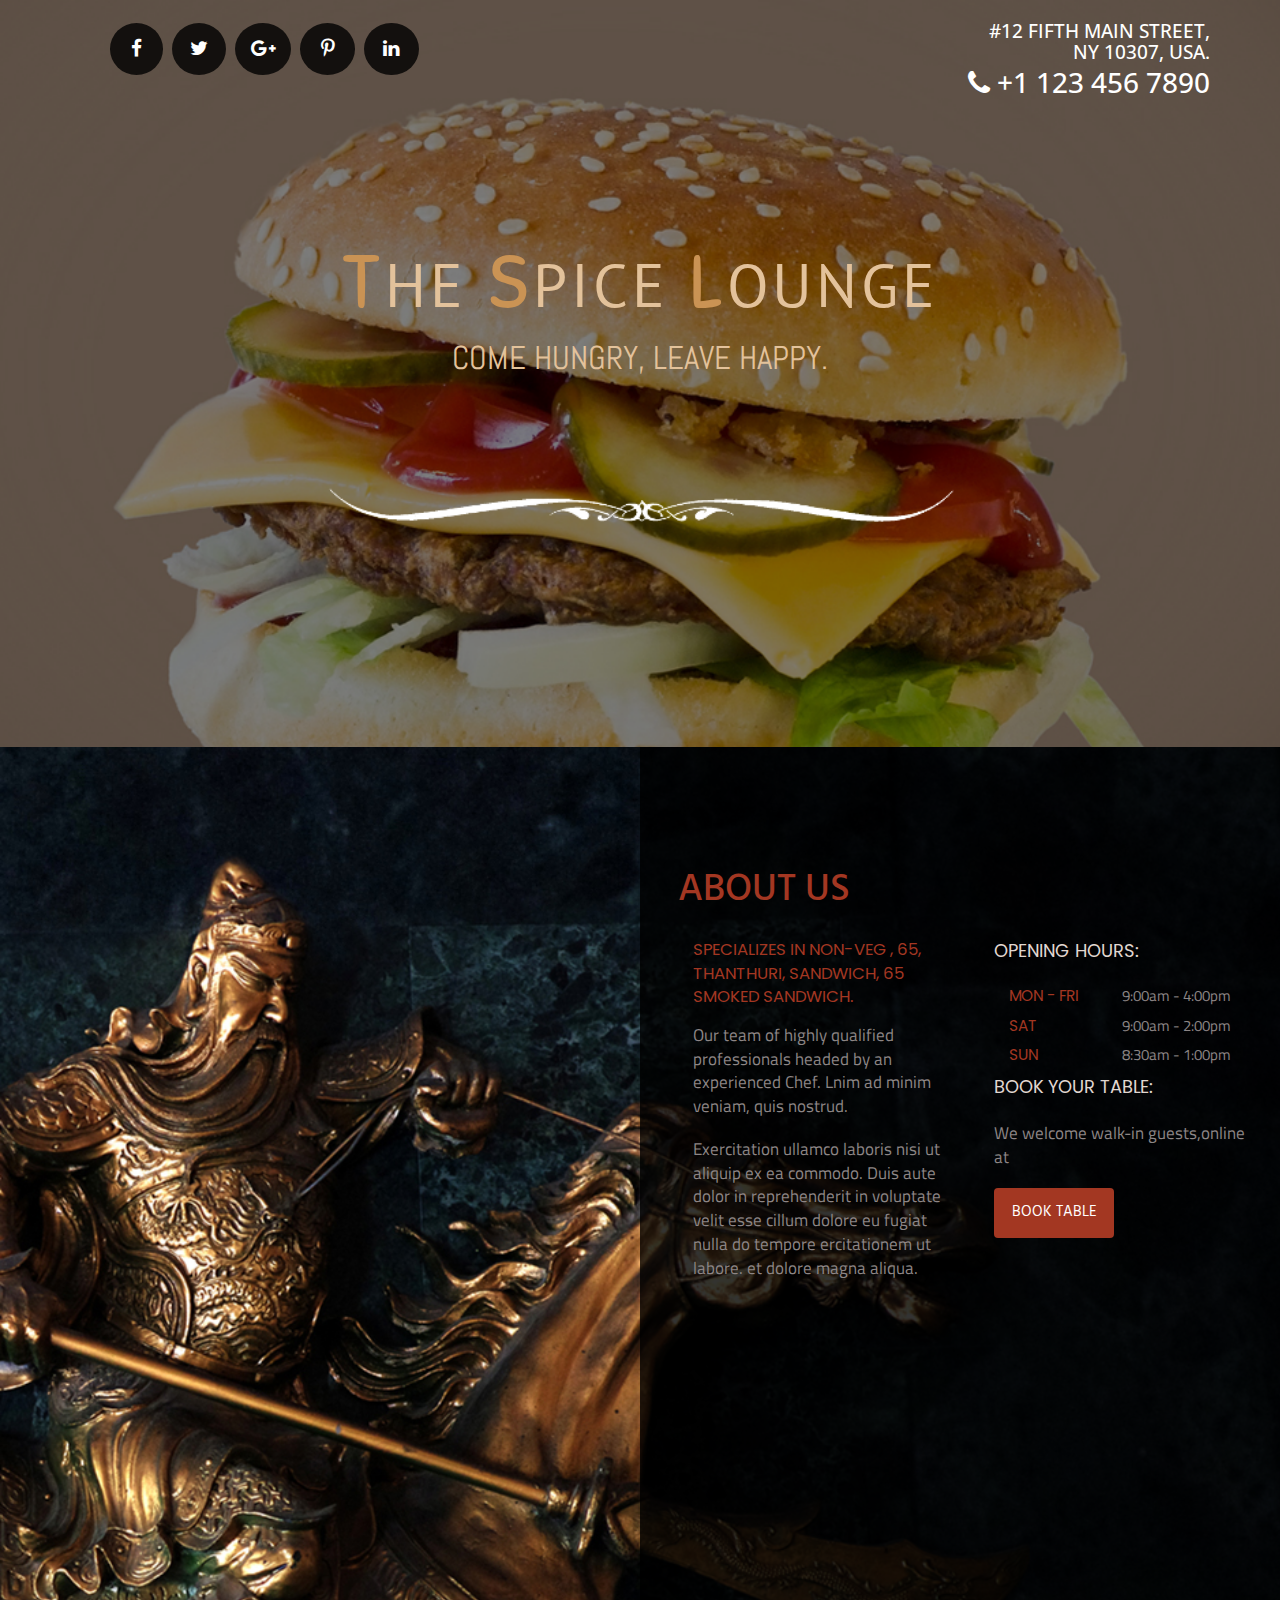
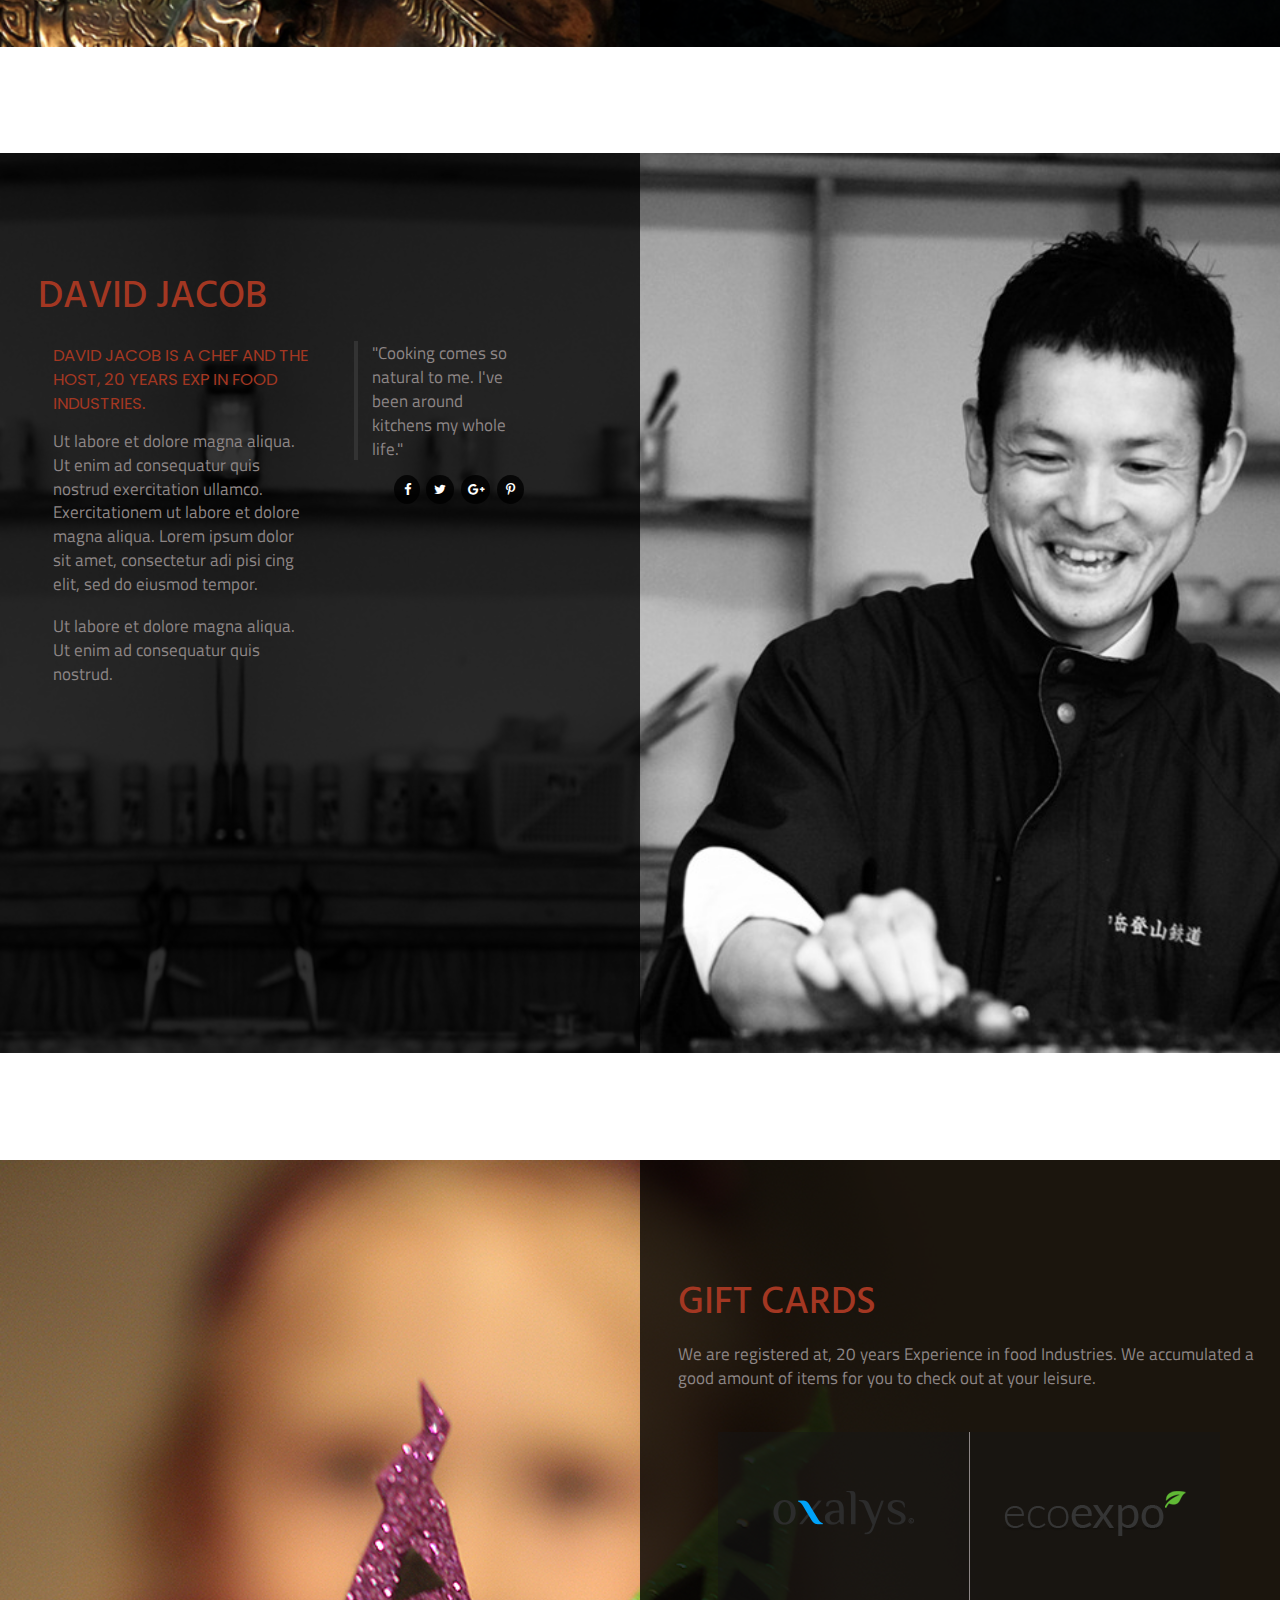
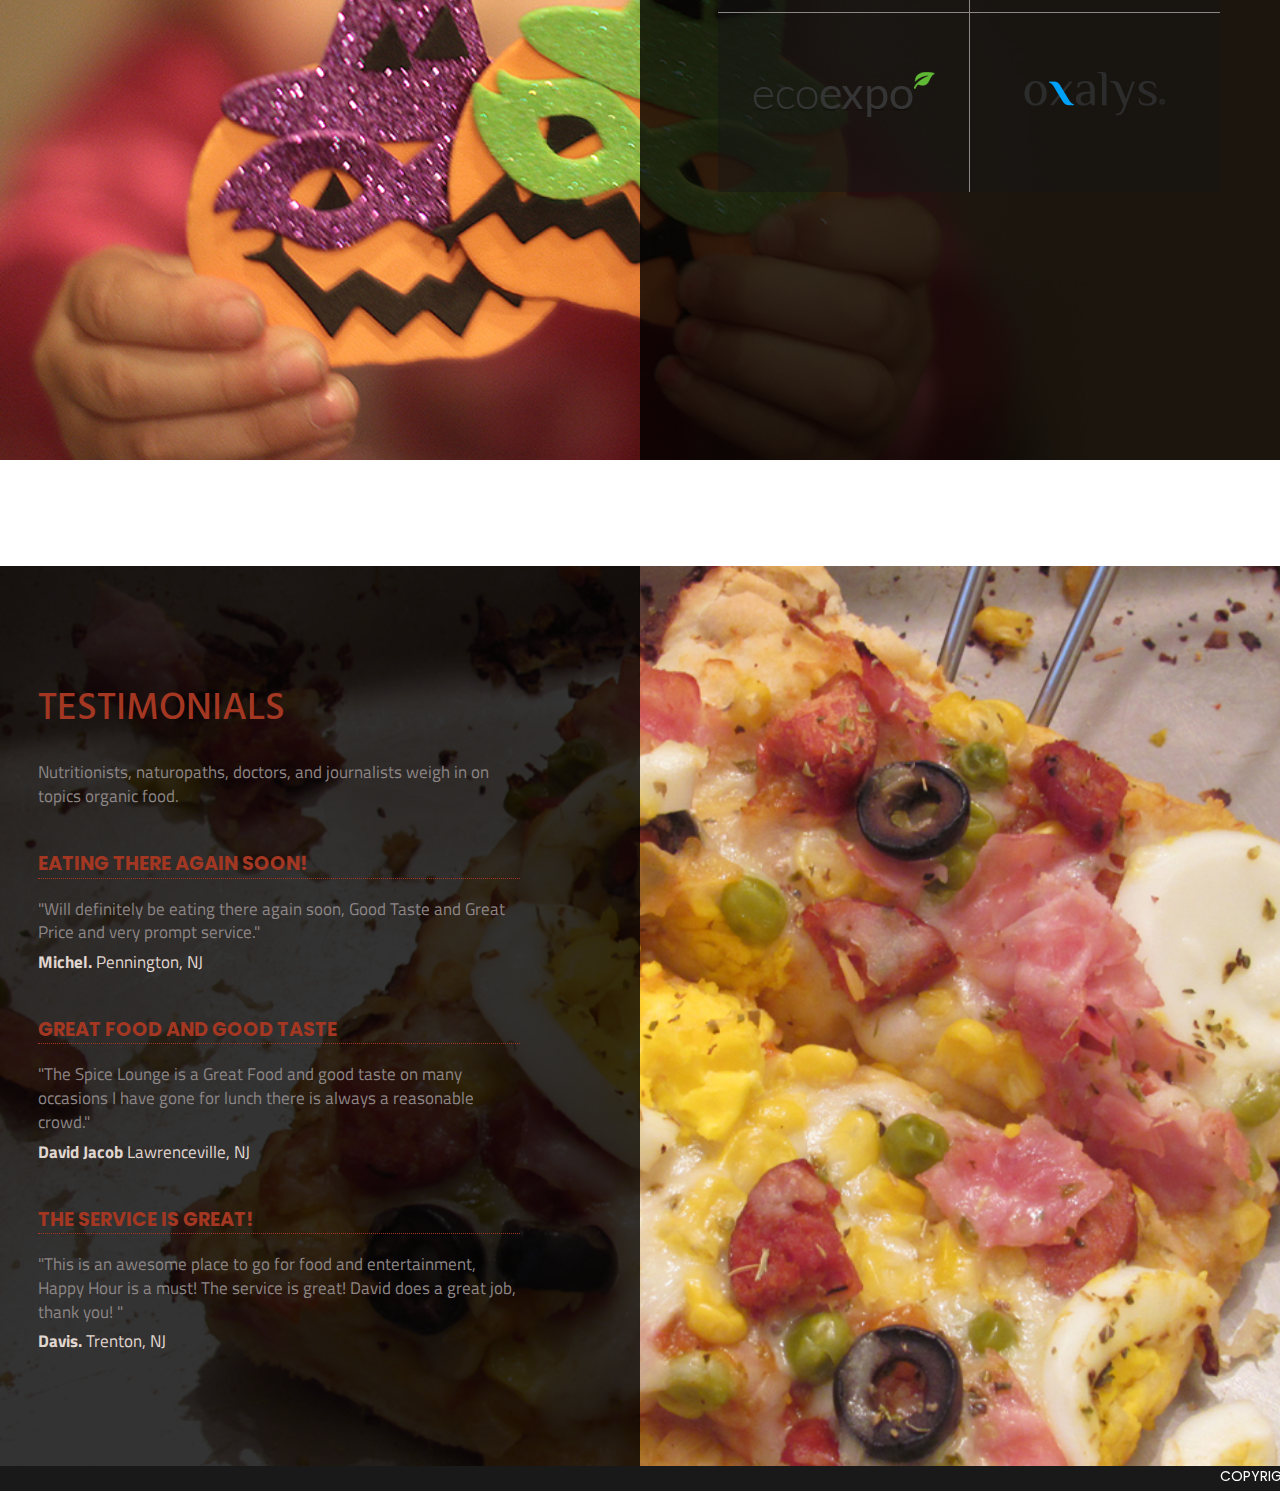
==== exhtml/tabout.html @ 043e0455 "Initial commit" ====
<!DOCTYPE html>
<html lang="en">
  <head>
    <meta charset="utf-8" />
    <meta http-equiv="X-UA-Compatible" content="IE=edge" />
    <meta name="viewport" content="width=device-width, initial-scale=1" />
    <!-- The above 3 meta tags *must* come first in the head; any other head content must come *after* these tags -->
    <title>About - The Spice Lounge</title>
    <link rel="icon" href="../img/chili.png" />

    <!-- Bootstrap -->
    <link href="../css/bootstrap.min.css" rel="stylesheet" />

    <link rel="stylesheet" href="../css/animate.css" />

    <link
      rel="stylesheet"
      type="text/css"
      href="https://stackpath.bootstrapcdn.com/font-awesome/4.7.0/css/font-awesome.min.css"
    />

    <link rel="stylesheet" type="text/css" href="../css/tstyle.css" />

    <!-- HTML5 shim and Respond.js for IE8 support of HTML5 elements and media queries -->
    <!-- WARNING: Respond.js doesn't work if you view the page via file:// -->
    <!--[if lt IE 9]>
      <script src="https://oss.maxcdn.com/html5shiv/3.7.3/html5shiv.min.js"></script>
      <script src="https://oss.maxcdn.com/respond/1.4.2/respond.min.js"></script>
    <![endif]-->
  </head>
  <body>
    <div id="overlay">
      <div class="spinner"></div>
    </div>

    <section id="home">
      <div class="container">
        <div class="row">
          <div class="col-md-6 sl">
            <ul
              class="wow flipInY"
              data-wow-duration="2s"
              data-wow-delay="0.1s"
            >
              <li>
                <a href="" class="f"
                  ><i class="fa fa-facebook" aria-hidden="true"></i
                ></a>
              </li>
              <li>
                <a href="" class="f"
                  ><i class="fa fa-twitter" aria-hidden="true"></i
                ></a>
              </li>
              <li>
                <a href="" class="f"
                  ><i class="fa fa-google-plus" aria-hidden="true"></i
                ></a>
              </li>
              <li>
                <a href="" class="f"
                  ><i class="fa fa-pinterest-p" aria-hidden="true"></i
                ></a>
              </li>
              <li>
                <a href="" class="f"
                  ><i class="fa fa-linkedin" aria-hidden="true"></i
                ></a>
              </li>
            </ul>
          </div>
          <div
            class="col-md-6 text-right sr wow swing"
            data-wow-duration="2s"
            data-wow-delay="0s"
          >
            <h2>
              #12 FIFTH MAIN STREET,<br />
              NY 10307, USA.
            </h2>
            <h1>
              <i class="fa fa-phone" aria-hidden="true"></i>&nbsp;+1 123 456
              7890
            </h1>
          </div>
        </div>
        <div class="tit text-center">
          <h1
            class="wow pulse"
            data-wow-duration="3s"
            data-wow-delay="1s"
            data-wow-iteration="infinite"
          >
            <span>T</span>HE <span>S</span>PICE <span>L</span>OUNGE
          </h1>
          <h3
            class="wow slideInLeft"
            data-wow-duration="2s"
            data-wow-delay="0s"
          >
            COME HUNGRY, LEAVE HAPPY.
          </h3>
        </div>
      </div>

      <div class="nav1">
        <nav class="navbar navbar-default hidden-xs">
          <div class="container">
            <!-- Brand and toggle get grouped for better mobile display -->
            <div class="navbar-header">
              <button
                type="button"
                class="navbar-toggle collapsed"
                data-toggle="collapse"
                data-target="#bs-example-navbar-collapse-1"
                aria-expanded="false"
              >
                <span class="sr-only">Toggle navigation</span>
                <span class="icon-bar"></span>
                <span class="icon-bar"></span>
                <span class="icon-bar"></span>
              </button>
              <a class="navbar-brand" href="../test.html"
                >THE <span>SPICE</span> LOUNGE</a
              >
            </div>

            <!-- Collect the nav links, forms, and other content for toggling -->
            <div
              class="collapse navbar-collapse"
              id="bs-example-navbar-collapse-1"
            >
              <ul class="nav navbar-nav navbar-right">
                <li>
                  <a href="../test.html"
                    ><i class="fa fa-arrow-left" aria-hidden="true"></i> Back to
                    Home</a
                  >
                </li>
                <li><a href="#about">About</a></li>
                <li><a href="#chef">Chef-Bio</a></li>
                <li><a href="#gift">Gift Cards</a></li>
                <li><a href="#foot">Testimonials</a></li>
              </ul>
            </div>
            <!-- /.navbar-collapse -->
          </div>
          <!-- /.container-fluid -->
        </nav>
      </div>

      <div class="nav2">
        <nav class="navbar navbar-default hidden-md hidden-lg">
          <div class="container">
            <!-- Brand and toggle get grouped for better mobile display -->
            <div class="navbar-header">
              <a class="navbar-brand" href="#">THE <span>SPICE</span> LOUNGE</a>
            </div>

            <!-- Collect the nav links, forms, and other content for toggling -->
          </div>
          <!-- /.container-fluid -->
        </nav>
      </div>
    </section>

    <div id="pb1">
      <img class="img-responsive" src="../img/pagebreak.png" />
    </div>

    <section id="about" class="hidden-xs">
      <div class="lrt wow fadeIn" data-wow-duration="2s" data-wow-delay="0s">
        <div class="lrt_cont">
          <h1
            class="wow fadeInLeft"
            data-wow-duration="2s"
            data-wow-delay="0.5s"
          >
            ABOUT US
          </h1>
          <div class="col-md-6">
            <div
              class="title1 wow bounceIn"
              data-wow-duration="1.5s"
              data-wow-delay="1s"
            >
              SPECIALIZES IN NON-VEG , 65, THANTHURI, SANDWICH, 65 SMOKED
              SANDWICH.
            </div>
            <p
              class="wow bounceIn"
              data-wow-duration="1.5s"
              data-wow-delay="1.5s"
            >
              Our team of highly qualified professionals headed by an
              experienced Chef. Lnim ad minim veniam, quis nostrud.
            </p>
            <p
              class="wow bounceIn"
              data-wow-duration="1.5s"
              data-wow-delay="2s"
            >
              Exercitation ullamco laboris nisi ut aliquip ex ea commodo. Duis
              aute dolor in reprehenderit in voluptate velit esse cillum dolore
              eu fugiat nulla do tempore ercitationem ut labore. et dolore magna
              aliqua.
            </p>
          </div>
          <div
            class="col-md-6 wow slideInRight"
            data-wow-duration="1.5s"
            data-wow-delay="2.5s"
          >
            <div class="title">OPENING HOURS:</div>
            <div class="col-md-5"><div class="title2">MON - FRI</div></div>
            <div class="col-md-7">
              <div class="title3">9:00am - 4:00pm</div>
            </div>
            <div class="col-md-5"><div class="title2">SAT</div></div>
            <div class="col-md-7">
              <div class="title3">9:00am - 2:00pm</div>
            </div>
            <div class="col-md-5"><div class="title2">SUN</div></div>
            <div class="col-md-7">
              <div class="title3">8:30am - 1:00pm</div>
            </div>
            <div class="title">BOOK YOUR TABLE:</div>
            <p>We welcome walk-in guests,online at</p>
            <button class="btn">BOOK TABLE</button>
          </div>
        </div>
      </div>
    </section>

    <section id="about1" class="hidden-md hidden-lg">
      <div class="lrt wow fadeIn" data-wow-duration="2s" data-wow-delay="0s">
        <div class="lrt_cont">
          <h1
            class="wow fadeInLeft"
            data-wow-duration="2s"
            data-wow-delay="0.5s"
          >
            ABOUT US
          </h1>
          <div class="col-md-6">
            <div
              class="title1 wow bounceIn"
              data-wow-duration="1.5s"
              data-wow-delay="1s"
            >
              SPECIALIZES IN NON-VEG , 65, THANTHURI, SANDWICH, 65 SMOKED
              SANDWICH.
            </div>
            <p
              class="wow bounceIn"
              data-wow-duration="1.5s"
              data-wow-delay="1.5s"
            >
              Our team of highly qualified professionals headed by an
              experienced Chef. Lnim ad minim veniam, quis nostrud.
            </p>
            <p
              class="wow bounceIn"
              data-wow-duration="1.5s"
              data-wow-delay="2s"
            >
              Exercitation ullamco laboris nisi ut aliquip ex ea commodo. Duis
              aute dolor in reprehenderit in voluptate velit esse cillum dolore
              eu fugiat nulla do tempore ercitationem ut labore. et dolore magna
              aliqua.
            </p>
          </div>
          <div
            class="col-md-6 wow slideInRight"
            data-wow-duration="1.5s"
            data-wow-delay="2.5s"
          >
            <div class="title">OPENING HOURS:</div>
            <div class="col-md-5"><div class="title2">MON - FRI</div></div>
            <div class="col-md-7">
              <div class="title3">9:00am - 4:00pm</div>
            </div>
            <div class="col-md-5"><div class="title2">SAT</div></div>
            <div class="col-md-7">
              <div class="title3">9:00am - 2:00pm</div>
            </div>
            <div class="col-md-5"><div class="title2">SUN</div></div>
            <div class="col-md-7">
              <div class="title3">8:30am - 1:00pm</div>
            </div>
            <div class="title">BOOK YOUR TABLE:</div>
            <p>We welcome walk-in guests,online at</p>
            <button class="btn">BOOK TABLE</button>
          </div>
        </div>
      </div>
    </section>

    <div id="pb1">
      <img class="img-responsive" src="../img/pagebreak.png" />
    </div>

    <section id="chef" class="hidden-xs">
      <div class="lrt wow fadeIn" data-wow-duration="2s" data-wow-delay="0s">
        <div class="lrt_cont">
          <h1
            class="wow fadeInLeft"
            data-wow-duration="2s"
            data-wow-delay="0.5s"
          >
            DAVID JACOB
          </h1>
          <div class="col-md-6">
            <div
              class="title1 wow bounceIn"
              data-wow-duration="1.5s"
              data-wow-delay="1s"
            >
              DAVID JACOB IS A CHEF AND THE HOST, 20 YEARS EXP IN FOOD
              INDUSTRIES.
            </div>
            <p
              class="wow bounceIn"
              data-wow-duration="1.5s"
              data-wow-delay="1.5s"
            >
              Ut labore et dolore magna aliqua. Ut enim ad consequatur quis
              nostrud exercitation ullamco. Exercitationem ut labore et dolore
              magna aliqua. Lorem ipsum dolor sit amet, consectetur adi pisi
              cing elit, sed do eiusmod tempor.
            </p>
            <p
              class="wow bounceIn"
              data-wow-duration="1.5s"
              data-wow-delay="2s"
            >
              Ut labore et dolore magna aliqua. Ut enim ad consequatur quis
              nostrud.
            </p>
          </div>
          <div class="col-md-6">
            <div
              class="pfb wow fadeInLeft"
              data-wow-duration="1.5s"
              data-wow-delay="2.5s"
            >
              "Cooking comes so natural to me. I've been around kitchens my
              whole life."
            </div>
            <ul class="wow flipInY" data-wow-duration="2s" data-wow-delay="3s">
              <li>
                <a href="" class="f"
                  ><i class="fa fa-facebook" aria-hidden="true"></i
                ></a>
              </li>
              <li>
                <a href="" class="f"
                  ><i class="fa fa-twitter" aria-hidden="true"></i
                ></a>
              </li>
              <li>
                <a href="" class="f"
                  ><i class="fa fa-google-plus" aria-hidden="true"></i
                ></a>
              </li>
              <li>
                <a href="" class="f"
                  ><i class="fa fa-pinterest-p" aria-hidden="true"></i
                ></a>
              </li>
            </ul>
          </div>
        </div>
      </div>
    </section>

    <section id="chef1" class="hidden-md hidden-lg">
      <div class="lrt wow fadeIn" data-wow-duration="2s" data-wow-delay="0s">
        <div class="lrt_cont">
          <h1
            class="wow fadeInLeft"
            data-wow-duration="2s"
            data-wow-delay="0.5s"
          >
            DAVID JACOB
          </h1>
          <div class="col-md-6">
            <div
              class="title1 wow bounceIn"
              data-wow-duration="1.5s"
              data-wow-delay="1s"
            >
              DAVID JACOB IS A CHEF AND THE HOST, 20 YEARS EXP IN FOOD
              INDUSTRIES.
            </div>
            <p
              class="wow bounceIn"
              data-wow-duration="1.5s"
              data-wow-delay="1.5s"
            >
              Ut labore et dolore magna aliqua. Ut enim ad consequatur quis
              nostrud exercitation ullamco. Exercitationem ut labore et dolore
              magna aliqua. Lorem ipsum dolor sit amet, consectetur adi pisi
              cing elit, sed do eiusmod tempor.
            </p>
            <p
              class="wow bounceIn"
              data-wow-duration="1.5s"
              data-wow-delay="2s"
            >
              Ut labore et dolore magna aliqua. Ut enim ad consequatur quis
              nostrud.
            </p>
          </div>
          <div class="col-md-6">
            <div
              class="pfb wow fadeInLeft"
              data-wow-duration="1.5s"
              data-wow-delay="2.5s"
            >
              "Cooking comes so natural to me. I've been around kitchens my
              whole life."
            </div>
            <ul class="wow flipInY" data-wow-duration="2s" data-wow-delay="3s">
              <li>
                <a href="" class="f"
                  ><i class="fa fa-facebook" aria-hidden="true"></i
                ></a>
              </li>
              <li>
                <a href="" class="f"
                  ><i class="fa fa-twitter" aria-hidden="true"></i
                ></a>
              </li>
              <li>
                <a href="" class="f"
                  ><i class="fa fa-google-plus" aria-hidden="true"></i
                ></a>
              </li>
              <li>
                <a href="" class="f"
                  ><i class="fa fa-pinterest-p" aria-hidden="true"></i
                ></a>
              </li>
            </ul>
          </div>
        </div>
      </div>
    </section>

    <div id="pb1">
      <img class="img-responsive" src="../img/pagebreak.png" />
    </div>

    <section id="gift" class="hidden-xs">
      <div class="lrt wow fadeIn" data-wow-duration="2s" data-wow-delay="0s">
        <div class="lrt_cont">
          <h1
            class="wow fadeInLeft"
            data-wow-duration="2s"
            data-wow-delay="0.5s"
          >
            GIFT CARDS
          </h1>
          <p class="wow bounceIn" data-wow-duration="1.5s" data-wow-delay="1s">
            We are registered at, 20 years Experience in food Industries. We
            accumulated a good amount of items for you to check out at your
            leisure.
          </p>
          <ul class="cbp-ig-grid">
            <li
              class="wow bounceIn"
              data-wow-duration="1.5s"
              data-wow-delay="1.5s"
            >
              <a href=""><img src="../img/img1.png" /></a>
            </li>
            <li class="wow bounceIn" data-wow-duration="2s" data-wow-delay="2s">
              <a href=""><img src="../img/img2.png" /></a>
            </li>
            <li
              class="wow bounceIn"
              data-wow-duration="1.5s"
              data-wow-delay="2.5s"
            >
              <a href=""><img src="../img/img2.png" /></a>
            </li>
            <li
              class="wow bounceIn"
              data-wow-duration="1.5s"
              data-wow-delay="3s"
            >
              <a href=""><img src="../img/img1.png" /></a>
            </li>
          </ul>
        </div>
      </div>
    </section>

    <section id="gift1" class="hidden-md hidden-lg">
      <div class="lrt wow fadeIn" data-wow-duration="2s" data-wow-delay="0s">
        <div class="lrt_cont">
          <h1
            class="wow fadeInLeft"
            data-wow-duration="2s"
            data-wow-delay="0.5s"
          >
            GIFT CARDS
          </h1>
          <p class="wow bounceIn" data-wow-duration="1.5s" data-wow-delay="1s">
            We are registered at, 20 years Experience in food Industries. We
            accumulated a good amount of items for you to check out at your
            leisure.
          </p>
          <ul class="cbp-ig-grid">
            <li
              class="wow bounceIn"
              data-wow-duration="1.5s"
              data-wow-delay="1.5s"
            >
              <a href=""><img src="../img/img1.png" /></a>
            </li>
            <li class="wow bounceIn" data-wow-duration="2s" data-wow-delay="2s">
              <a href=""><img src="../img/img2.png" /></a>
            </li>
            <li
              class="wow bounceIn"
              data-wow-duration="1.5s"
              data-wow-delay="2.5s"
            >
              <a href=""><img src="../img/img2.png" /></a>
            </li>
            <li
              class="wow bounceIn"
              data-wow-duration="1.5s"
              data-wow-delay="3s"
            >
              <a href=""><img src="../img/img1.png" /></a>
            </li>
          </ul>
        </div>
      </div>
    </section>

    <div id="pb1">
      <img class="img-responsive" src="../img/pagebreak.png" />
    </div>

    <section id="testi" class="hidden-xs">
      <div class="lrt wow fadeIn" data-wow-duration="2s" data-wow-delay="0s">
        <div class="lrt_cont">
          <h1
            class="wow fadeInLeft"
            data-wow-duration="2s"
            data-wow-delay="0.5s"
          >
            TESTIMONIALS
          </h1>
          <p class="wow bounceIn" data-wow-duration="2s" data-wow-delay="1s">
            Nutritionists, naturopaths, doctors, and journalists weigh in on
            topics organic food.
          </p>
          <div
            class="title1 wow fadeInLeft"
            data-wow-duration="2s"
            data-wow-delay="1.5s"
          >
            EATING THERE AGAIN SOON!
          </div>
          <div
            class="title2 wow fadeInRight"
            data-wow-duration="2s"
            data-wow-delay="2s"
          >
            "Will definitely be eating there again soon, Good Taste and Great
            Price and very prompt service."
          </div>
          <div
            class="title3 wow flipInX"
            data-wow-duration="2s"
            data-wow-delay="2.5s"
          >
            <span>Michel. </span>Pennington, NJ
          </div>
          <div
            class="title1 wow fadeInLeft"
            data-wow-duration="2s"
            data-wow-delay="3s"
          >
            GREAT FOOD AND GOOD TASTE
          </div>
          <div
            class="title2 wow fadeInRight"
            data-wow-duration="2s"
            data-wow-delay="3.5s"
          >
            "The Spice Lounge is a Great Food and good taste on many occasions I
            have gone for lunch there is always a reasonable crowd."
          </div>
          <div
            class="title3 wow flipInX"
            data-wow-duration="2s"
            data-wow-delay="4s"
          >
            <span>David Jacob </span>Lawrenceville, NJ
          </div>
          <div
            class="title1 wow fadeInLeft"
            data-wow-duration="2s"
            data-wow-delay="4.5s"
          >
            THE SERVICE IS GREAT!
          </div>
          <div class="title2">
            "This is an awesome place to go for food and entertainment, Happy
            Hour is a must! The service is great! David does a great job, thank
            you! "
          </div>
          <div class="title3"><span>Davis. </span>Trenton, NJ</div>
          <div class="title1">STAFF FRIENDLY GOOD ATMOSPHERE.</div>
          <div class="title2">
            "Thank you for a wonderful evening. My Family had a memorable
            evening, Food is always great. Staff friendly good atmosphere,
            professional as ever and the food was fantastic. "
          </div>
          <div class="title3"><span>Steve Jones. </span>Princeton, NJ</div>
        </div>
      </div>
    </section>

    <section id="testi1" class="hidden-md hidden-lg">
      <div class="lrt wow fadeIn" data-wow-duration="2s" data-wow-delay="0s">
        <div class="lrt_cont">
          <h1
            class="wow fadeInLeft"
            data-wow-duration="2s"
            data-wow-delay="0.5s"
          >
            TESTIMONIALS
          </h1>
          <p class="wow bounceIn" data-wow-duration="2s" data-wow-delay="1s">
            Nutritionists, naturopaths, doctors, and journalists weigh in on
            topics organic food.
          </p>
          <div
            class="title1 wow fadeInLeft"
            data-wow-duration="2s"
            data-wow-delay="1.5s"
          >
            EATING THERE AGAIN SOON!
          </div>
          <div
            class="title2 wow fadeInRight"
            data-wow-duration="2s"
            data-wow-delay="2s"
          >
            "Will definitely be eating there again soon, Good Taste and Great
            Price and very prompt service."
          </div>
          <div
            class="title3 wow flipInX"
            data-wow-duration="2s"
            data-wow-delay="2.5s"
          >
            <span>Michel. </span>Pennington, NJ
          </div>
          <div
            class="title1 wow fadeInLeft"
            data-wow-duration="2s"
            data-wow-delay="3s"
          >
            GREAT FOOD AND GOOD TASTE
          </div>
          <div
            class="title2 wow fadeInRight"
            data-wow-duration="2s"
            data-wow-delay="3.5s"
          >
            "The Spice Lounge is a Great Food and good taste on many occasions I
            have gone for lunch there is always a reasonable crowd."
          </div>
          <div
            class="title3 wow flipInX"
            data-wow-duration="2s"
            data-wow-delay="4s"
          >
            <span>David Jacob </span>Lawrenceville, NJ
          </div>
          <div
            class="title1 wow fadeInLeft"
            data-wow-duration="2s"
            data-wow-delay="4.5s"
          >
            THE SERVICE IS GREAT!
          </div>
          <div class="title2">
            "This is an awesome place to go for food and entertainment, Happy
            Hour is a must! The service is great! David does a great job, thank
            you! "
          </div>
          <div class="title3"><span>Davis. </span>Trenton, NJ</div>
          <div class="title1">STAFF FRIENDLY GOOD ATMOSPHERE.</div>
          <div class="title2">
            "Thank you for a wonderful evening. My Family had a memorable
            evening, Food is always great. Staff friendly good atmosphere,
            professional as ever and the food was fantastic. "
          </div>
          <div class="title3"><span>Steve Jones. </span>Princeton, NJ</div>
        </div>
      </div>
    </section>

    <footer id="foot">
      <marquee>COPYRIGHTS © THE SPICE LOUNGE 2019.</marquee>
    </footer>

    <!-- jQuery (necessary for Bootstrap's JavaScript plugins) -->
    <script src="https://ajax.googleapis.com/ajax/libs/jquery/1.12.4/jquery.min.js"></script>
    <!-- Include all compiled plugins (below), or include individual files as needed -->
    <script src="js/bootstrap.min.js"></script>
    <script type="text/javascript">
      var j11 = $.noConflict(true);
    </script>
    <script type="text/javascript">
      j11(document).ready(function () {
        if (!$.browser.webkit) {
          j11(".wrapper").html("<p>Sorry! Non webkit users. :(</p>");
        }
      });
    </script>

    <script src="https://ajax.googleapis.com/ajax/libs/jquery/3.4.1/jquery.min.js"></script>
    <script type="text/javascript">
      var j34 = $.noConflict(true);
    </script>
    <script type="text/javascript">
      j34(window).on("scroll", function () {
        if (j34(window).scrollTop() > 400) {
          j34(".navbar-default").show(700);
          j34(".navbar-default").addClass("stick");
        } else {
          j34(".navbar-default").hide(700);
          j34(".navbar-default").removeClass("stick");
        }
      });
      j34(document).ready(function () {
        j34(".navbar-default").hide();
      });
    </script>
    <script src="js/wow.min.js"></script>
    <script>
      new WOW().init();
    </script>
    <script type="text/javascript">
      var overlay = document.getElementById("overlay");

      window.addEventListener("load", function () {
        overlay.style.display = "none";
      });
    </script>
  </body>
</html>
---- css/tstyle.css ----
@import url("https://fonts.googleapis.com/css?family=Arvo|Titillium+Web|Josefin+Sans|Source+Sans+Pro|Abel|Hind|Open+Sans|PT+Sans|Quicksand|Poppins|Sniglet|Abel&display=swap");
/* Transition */
/* Colors */
/*black*/
/*white*/
/*red*/
/*blackish*/
/*head*/
/*black transparent*/
/*white tranparent*/
/*button hover*/
/*fonts*/
/* border */
html {
  scroll-behavior: smooth; }

body {
  background: url(../img/burger.png);
  background-size: cover;
  background-repeat: no-repeat;
  background-attachment: fixed;
  background-position: center center; }

.spinner {
  width: 100px;
  height: 100px;
  border: 2px solid #f3f3f3;
  border-top: 4px solid #f25a41;
  border-radius: 100%;
  position: absolute;
  top: 0;
  bottom: 0;
  left: 0;
  right: 0;
  margin: auto;
  animation: spin 1s infinite linear; }

@keyframes spin {
  from {
    transform: rotate(0deg); }
  to {
    transform: rotate(360deg); } }
#overlay {
  height: 100%;
  width: 100%;
  background: rgba(0, 0, 0, 0.9);
  position: fixed;
  left: 0;
  top: 0;
  z-index: 123; }

#home .sl {
  padding-top: 3%; }
  #home .sl ul {
    list-style: none; }
    #home .sl ul li {
      display: inline; }
      #home .sl ul li a {
        background-color: rgba(0, 0, 0, 0.8);
        color: #fff;
        font-size: 1.5vw;
        border-radius: 50%;
        transition: 0.2s;
        margin-right: 1%; }
    #home .sl ul li:first-child a {
      padding: 3% 4.1%; }
    #home .sl ul li:first-child a:hover {
      background-color: #3b5998; }
    #home .sl ul li:nth-child(2) a {
      padding: 3% 3.5%; }
    #home .sl ul li:nth-child(2) a:hover {
      background-color: #00acee; }
    #home .sl ul li:nth-child(3) a {
      padding: 3% 3%; }
    #home .sl ul li:nth-child(3) a:hover {
      background-color: #CC3333; }
    #home .sl ul li:nth-child(4) a {
      padding: 3% 4%; }
    #home .sl ul li:nth-child(4) a:hover {
      background-color: #c8232c; }
    #home .sl ul li:last-child a {
      padding: 3% 3.7%; }
    #home .sl ul li:last-child a:hover {
      background-color: #0077B5; }
#home .sr {
  font-family: 'Open Sans', sans-serif;
  color: #fff; }
  #home .sr h2 {
    font-size: 1.5vw; }
  #home .sr h1 {
    font-size: 2.2vw;
    margin-top: -1%; }
#home .tit {
  padding-top: 10%;
  color: #E3C29B; }
  #home .tit h1 {
    font-family: 'PT Sans', sans-serif;
    letter-spacing: 0.3vw;
    font-size: 4.8vw; }
    #home .tit h1 span {
      color: #CA9354;
      font-size: 5.8vw;
      font-family: 'Sniglet', cursive; }
  #home .tit h3 {
    font-family: "Abel", sans-serif;
    font-size: 2.6vw;
    margin: 1.5% 0% 6.3% 0%; }
#home .nav1 .navbar-default {
  background-color: rgba(0, 0, 0, 0.9);
  border: 0px;
  margin-bottom: 2%;
  padding: 1.5% 0%; }
  #home .nav1 .navbar-default .navbar-brand {
    letter-spacing: -0.1vw;
    font-family: 'Arvo', serif;
    font-size: 2.4vw;
    color: #fff; }
    #home .nav1 .navbar-default .navbar-brand span {
      color: #A33722; }
  #home .nav1 .navbar-default .navbar-collapse {
    font-size: 1.3vw;
    font-family: "Abel", sans-serif; }
    #home .nav1 .navbar-default .navbar-collapse a {
      color: #95c6ac; }
    #home .nav1 .navbar-default .navbar-collapse a:hover {
      color: #d1ffe8; }
#home .nav2 .navbar-default {
  background-color: rgba(0, 0, 0, 0.9);
  border: 0px;
  margin-bottom: 2%;
  padding: 1% 0%; }
  #home .nav2 .navbar-default .navbar-brand {
    margin-left: 27%;
    letter-spacing: -0.1vw;
    font-family: 'Arvo', serif;
    font-size: 4vw;
    color: #fff; }
    #home .nav2 .navbar-default .navbar-brand span {
      color: #A33722; }

#about {
  margin-top: 15%;
  background: url(../img/about.jpg); }
  #about .lrt {
    margin-left: 50%;
    padding: 8vw 0vw 5vw 3vw; }
    #about .lrt .lrt_cont {
      height: 80vh; }
      #about .lrt .lrt_cont .title {
        margin: 6% 0% 8% 0%;
        font-family: "Poppins", sans-serif;
        font-size: 1.4vw;
        color: #E1D7D1; }
      #about .lrt .lrt_cont .title1 {
        margin-top: 6%;
        font-family: "Poppins", sans-serif;
        font-size: 1.3vw;
        color: #A33722; }
      #about .lrt .lrt_cont .title2 {
        font-family: "Poppins", sans-serif;
        font-size: 1.2vw;
        color: #A33722; }
      #about .lrt .lrt_cont .title3 {
        font-family: "Titillium Web", sans-serif;
        font-size: 1.2vw;
        color: #8D8686;
        margin-bottom: 6%; }
      #about .lrt .lrt_cont p {
        margin: 5% 3% 7% 0%; }
      #about .lrt .lrt_cont button {
        padding-top: 5px;
        width: 120px;
        height: 50px;
        text-align: center;
        font-size: 15px;
        border: 0px; }

#about1 {
  margin-top: 15%;
  background: url(../img/about.jpg); }
  #about1 .lrt {
    padding: 8vw 0vw 5vw 3vw; }
    #about1 .lrt .lrt_cont .title {
      margin: 6% 0% 8% 0%;
      font-family: "Poppins", sans-serif;
      font-size: 2vw;
      color: #E1D7D1; }
    #about1 .lrt .lrt_cont .title1 {
      margin-top: 6%;
      font-family: "Poppins", sans-serif;
      font-size: 1.7vw;
      color: #A33722; }
    #about1 .lrt .lrt_cont .title2 {
      font-family: "Poppins", sans-serif;
      font-size: 1.6vw;
      color: #A33722; }
    #about1 .lrt .lrt_cont .title3 {
      font-family: "Titillium Web", sans-serif;
      font-size: 1.6vw;
      color: #8D8686;
      margin-bottom: 6%; }
    #about1 .lrt .lrt_cont p {
      margin: 5% 3% 7% 0%; }
    #about1 .lrt .lrt_cont button {
      padding-top: 5px;
      width: 80px;
      height: 30px;
      text-align: center;
      font-size: 10px;
      border: 0px; }

#chef {
  background: url(../img/chef.jpg); }
  #chef .lrt {
    padding: 8vw 0vw 5vw 3vw; }
    #chef .lrt .lrt_cont {
      height: 80vh; }
      #chef .lrt .lrt_cont .title1 {
        margin-top: 6%;
        font-family: "Poppins", sans-serif;
        font-size: 1.3vw;
        color: #A33722; }
      #chef .lrt .lrt_cont p {
        margin: 5% 3% 7% 0%; }
      #chef .lrt .lrt_cont .pfb {
        width: 60%;
        padding-left: 5%;
        margin: 5% 3% 7% 0%;
        font-family: "Titillium Web", sans-serif;
        font-size: 1.3vw;
        color: #8D8686;
        border-left: 4px solid #333333; }
      #chef .lrt .lrt_cont ul {
        list-style: none; }
        #chef .lrt .lrt_cont ul li {
          display: inline; }
          #chef .lrt .lrt_cont ul li a {
            background-color: rgba(0, 0, 0, 0.8);
            color: #fff;
            font-size: 1vw;
            border-radius: 50%;
            transition: 0.2s;
            margin-right: 1%; }
        #chef .lrt .lrt_cont ul li:first-child a {
          padding: 3% 4.1%; }
        #chef .lrt .lrt_cont ul li:first-child a:hover {
          background-color: #3b5998; }
        #chef .lrt .lrt_cont ul li:nth-child(2) a {
          padding: 3% 3.5%; }
        #chef .lrt .lrt_cont ul li:nth-child(2) a:hover {
          background-color: #00acee; }
        #chef .lrt .lrt_cont ul li:nth-child(3) a {
          padding: 3% 3%; }
        #chef .lrt .lrt_cont ul li:nth-child(3) a:hover {
          background-color: #CC3333; }
        #chef .lrt .lrt_cont ul li:last-child a {
          padding: 3% 4%; }
        #chef .lrt .lrt_cont ul li:last-child a:hover {
          background-color: #c8232c; }

#chef1 {
  background: url(../img/chef.jpg); }
  #chef1 .lrt {
    padding: 8vw 0vw 5vw 3vw; }
    #chef1 .lrt .lrt_cont {
      height: 80vh; }
      #chef1 .lrt .lrt_cont .title1 {
        margin-top: 6%;
        font-family: "Poppins", sans-serif;
        font-size: 2vw;
        color: #A33722; }
      #chef1 .lrt .lrt_cont p {
        margin: 5% 3% 7% 0%; }
      #chef1 .lrt .lrt_cont .pfb {
        width: 60%;
        padding-left: 5%;
        margin: 5% 3% 7% 0%;
        font-family: "Titillium Web", sans-serif;
        font-size: 1.7vw;
        color: #8D8686;
        border-left: 4px solid #333333; }
      #chef1 .lrt .lrt_cont ul {
        list-style: none; }
        #chef1 .lrt .lrt_cont ul li {
          display: inline; }
          #chef1 .lrt .lrt_cont ul li a {
            background-color: rgba(0, 0, 0, 0.8);
            color: #fff;
            font-size: 1.4vw;
            border-radius: 50%;
            transition: 0.2s;
            margin-right: 1%; }
        #chef1 .lrt .lrt_cont ul li:first-child a {
          padding: 3% 4.1%; }
        #chef1 .lrt .lrt_cont ul li:first-child a:hover {
          background-color: #3b5998; }
        #chef1 .lrt .lrt_cont ul li:nth-child(2) a {
          padding: 3% 3.5%; }
        #chef1 .lrt .lrt_cont ul li:nth-child(2) a:hover {
          background-color: #00acee; }
        #chef1 .lrt .lrt_cont ul li:nth-child(3) a {
          padding: 3% 3%; }
        #chef1 .lrt .lrt_cont ul li:nth-child(3) a:hover {
          background-color: #CC3333; }
        #chef1 .lrt .lrt_cont ul li:last-child a {
          padding: 3% 4%; }
        #chef1 .lrt .lrt_cont ul li:last-child a:hover {
          background-color: #c8232c; }

#gift {
  background: url(../img/gift.jpg); }
  #gift .lrt {
    margin-left: 50%;
    padding: 8vw 0vw 5vw 3vw; }
    #gift .lrt .lrt_cont {
      height: 80vh; }
      #gift .lrt .lrt_cont p {
        margin: 3% 3% 7% 0%; }
      #gift .lrt .lrt_cont .cbp-ig-grid {
        width: 90%;
        list-style: none; }
        #gift .lrt .lrt_cont .cbp-ig-grid li {
          transition: 0.4s;
          width: 50%;
          float: left;
          height: 180px;
          padding: 30px 0px;
          text-align: center;
          background-color: rgba(22, 22, 22, 0.5); }
        #gift .lrt .lrt_cont .cbp-ig-grid li:hover {
          background-color: rgba(33, 33, 33, 0.5);
          cursor: pointer; }
        #gift .lrt .lrt_cont .cbp-ig-grid li:nth-child(2) {
          border-left: 1px solid #8D8686; }
        #gift .lrt .lrt_cont .cbp-ig-grid li:nth-child(3) {
          border-top: 1px solid #8D8686; }
        #gift .lrt .lrt_cont .cbp-ig-grid li:last-child {
          border-left: 1px solid #8D8686;
          border-top: 1px solid #8D8686; }

#gift1 {
  background: url(../img/gift.jpg); }
  #gift1 .lrt {
    padding: 8vw 0vw 5vw 3vw; }
    #gift1 .lrt .lrt_cont {
      height: 80vh; }
      #gift1 .lrt .lrt_cont p {
        margin: 3% 3% 7% 0%; }
      #gift1 .lrt .lrt_cont .cbp-ig-grid {
        margin-top: -5%;
        width: 90%;
        list-style: none; }
        #gift1 .lrt .lrt_cont .cbp-ig-grid li {
          transition: 0.4s;
          width: 50%;
          float: left;
          height: 180px;
          padding: 30px 0px;
          text-align: center;
          background-color: rgba(22, 22, 22, 0.5); }
        #gift1 .lrt .lrt_cont .cbp-ig-grid li:hover {
          background-color: rgba(33, 33, 33, 0.5);
          cursor: pointer; }
        #gift1 .lrt .lrt_cont .cbp-ig-grid li:nth-child(2) {
          border-left: 1px solid #8D8686; }
        #gift1 .lrt .lrt_cont .cbp-ig-grid li:nth-child(3) {
          border-top: 1px solid #8D8686; }
        #gift1 .lrt .lrt_cont .cbp-ig-grid li:last-child {
          border-left: 1px solid #8D8686;
          border-top: 1px solid #8D8686; }

#pb1 img {
  display: block;
  margin: auto;
  width: 50%; }

.stick {
  padding: 0px;
  position: fixed;
  top: 0;
  left: 0;
  width: 100%;
  margin-top: 0px;
  z-index: 30; }

#testi {
  background: url(../img/testi.jpg); }
  #testi .lrt {
    padding: 8vw 0vw 5vw 3vw; }
    #testi .lrt .lrt_cont p {
      margin: 5% 3% 7% 0%;
      width: 80%; }
    #testi .lrt .lrt_cont .title1 {
      border-bottom: 1px dotted #A33722;
      font-family: "Poppins", sans-serif;
      font-size: 1.5vw;
      color: #A33722;
      font-weight: bolder;
      width: 80%; }
    #testi .lrt .lrt_cont .title2 {
      margin: 3% 3% 1% 0%;
      font-family: "Titillium Web", sans-serif;
      font-size: 1.3vw;
      color: #8D8686;
      width: 80%; }
    #testi .lrt .lrt_cont .title3 {
      margin: 0% 3% 7% 0%;
      font-family: "Titillium Web", sans-serif;
      font-size: 1.3vw;
      color: #E1D7D1;
      width: 80%; }
      #testi .lrt .lrt_cont .title3 span {
        font-weight: bold; }

#testi1 {
  background: url(../img/testi.jpg); }
  #testi1 .lrt {
    padding: 8vw 0vw 5vw 3vw; }
    #testi1 .lrt .lrt_cont p {
      margin: 5% 3% 7% 0%;
      width: 80%; }
    #testi1 .lrt .lrt_cont .title1 {
      border-bottom: 1px dotted #A33722;
      font-family: "Poppins", sans-serif;
      font-size: 2vw;
      color: #A33722;
      font-weight: bolder;
      width: 80%; }
    #testi1 .lrt .lrt_cont .title2 {
      margin: 3% 3% 1% 0%;
      font-family: "Titillium Web", sans-serif;
      font-size: 1.8vw;
      color: #8D8686;
      width: 80%; }
    #testi1 .lrt .lrt_cont .title3 {
      margin: 0% 3% 7% 0%;
      font-family: "Titillium Web", sans-serif;
      font-size: 1.6vw;
      color: #E1D7D1;
      width: 80%; }
      #testi1 .lrt .lrt_cont .title3 span {
        font-weight: bold; }

footer {
  background-color: rgba(0, 0, 0, 0.9);
  font-family: "Poppins", sans-serif;
  color: #fff; }

/*extends*/
.butres {
  transition: 0.2s;
  background-color: #A33722;
  color: #fff;
  font-size: 1.7vw;
  text-align: center;
  height: 30px;
  font-family: 'Quicksand', sans-serif; }

.buth, #about .lrt .lrt_cont button:hover, #about1 .lrt .lrt_cont button:hover {
  background-color: #d3a69d; }

.form_extend {
  background: rgba(255, 255, 255, 0.1);
  border: 0px;
  color: #8D8686;
  width: 80%;
  font-family: "Titillium Web", sans-serif; }

.lrt_ex, #about .lrt, #chef .lrt, #gift .lrt, #testi .lrt {
  width: 50%;
  height: 100vh;
  background: rgba(0, 0, 0, 0.8); }

.lrt_ex1, #about1 .lrt, #chef1 .lrt, #gift1 .lrt, #testi1 .lrt {
  width: 100%;
  height: 80vh;
  background: rgba(0, 0, 0, 0.8); }

.lrt_coex, #testi .lrt .lrt_cont {
  height: 80vh;
  overflow-y: scroll; }

.lrt_coex1, #about1 .lrt .lrt_cont, #testi1 .lrt .lrt_cont {
  height: 70vh;
  overflow-y: scroll; }

.h1_ex, #about .lrt .lrt_cont h1, #chef .lrt .lrt_cont h1, #gift .lrt .lrt_cont h1, #testi .lrt .lrt_cont h1 {
  font-size: 3vw;
  font-family: "Hind", sans-serif;
  color: #A33722; }

.h1_ex1, #about1 .lrt .lrt_cont h1, #chef1 .lrt .lrt_cont h1, #gift1 .lrt .lrt_cont h1, #testi1 .lrt .lrt_cont h1 {
  font-size: 4vw;
  font-family: "Hind", sans-serif;
  color: #A33722; }

.h5_ex {
  font-family: "Abel", sans-serif;
  margin-top: -0.1%;
  color: #A33722; }

.h5_ex1 {
  font-family: "Abel", sans-serif;
  margin-top: -0.1%;
  color: #A33722; }

.img_ex {
  display: block;
  margin: auto;
  width: 50%; }

.p_ex, #about .lrt .lrt_cont p, #chef .lrt .lrt_cont p, #chef1 .lrt .lrt_cont p, #gift .lrt .lrt_cont p, #testi .lrt .lrt_cont p {
  font-family: "Titillium Web", sans-serif;
  font-size: 1.3vw;
  color: #8D8686; }

.p_ex1, #about1 .lrt .lrt_cont p, #gift1 .lrt .lrt_cont p, #testi1 .lrt .lrt_cont p {
  font-family: "Titillium Web", sans-serif;
  font-size: 1.8vw;
  color: #8D8686; }

.p1_ex {
  font-family: "Titillium Web", sans-serif;
  font-size: 1.4vw;
  color: #8D8686; }

.tit_ex {
  margin-top: 2%;
  font-family: "Poppins", sans-serif;
  font-size: 1.4vw;
  color: #E1D7D1; }

.tit_ex1 {
  margin-top: 2%;
  font-family: "Poppins", sans-serif;
  font-size: 2vw;
  color: #E1D7D1; }

.tital_ex {
  color: #8D8686;
  font-family: "Poppins", sans-serif;
  font-size: 1.1vw; }

.tital_ex1 {
  color: #8D8686;
  font-family: "Poppins", sans-serif;
  font-size: 2.5vw; }

.but_ex, #about .lrt .lrt_cont button, #about1 .lrt .lrt_cont button {
  transition: 0.2s;
  background-color: #A33722;
  color: #fff;
  font-family: "Hind", sans-serif; }

.bg_ex, #about, #chef, #gift, #testi {
  height: 100vh;
  background-size: cover; }

.bg_ex1, #about1, #chef1, #gift1, #testi1 {
  height: 80vh;
  background-size: cover; }

.scrollbar ::-webkit-scrollbar, #about1 ::-webkit-scrollbar, #testi ::-webkit-scrollbar, #testi1 ::-webkit-scrollbar {
  width: 0.5em;
  margin-left: 40px; }
.scrollbar ::-webkit-scrollbar-track, #about1 ::-webkit-scrollbar-track, #testi ::-webkit-scrollbar-track, #testi1 ::-webkit-scrollbar-track {
  -webkit-box-shadow: inset 0 0 6px rgba(0, 0, 0, 0.3); }
.scrollbar ::-webkit-scrollbar-thumb, #about1 ::-webkit-scrollbar-thumb, #testi ::-webkit-scrollbar-thumb, #testi1 ::-webkit-scrollbar-thumb {
  background-color: #A33722;
  outline: 1px solid #A33722; }

/*# sourceMappingURL=tstyle.css.map */
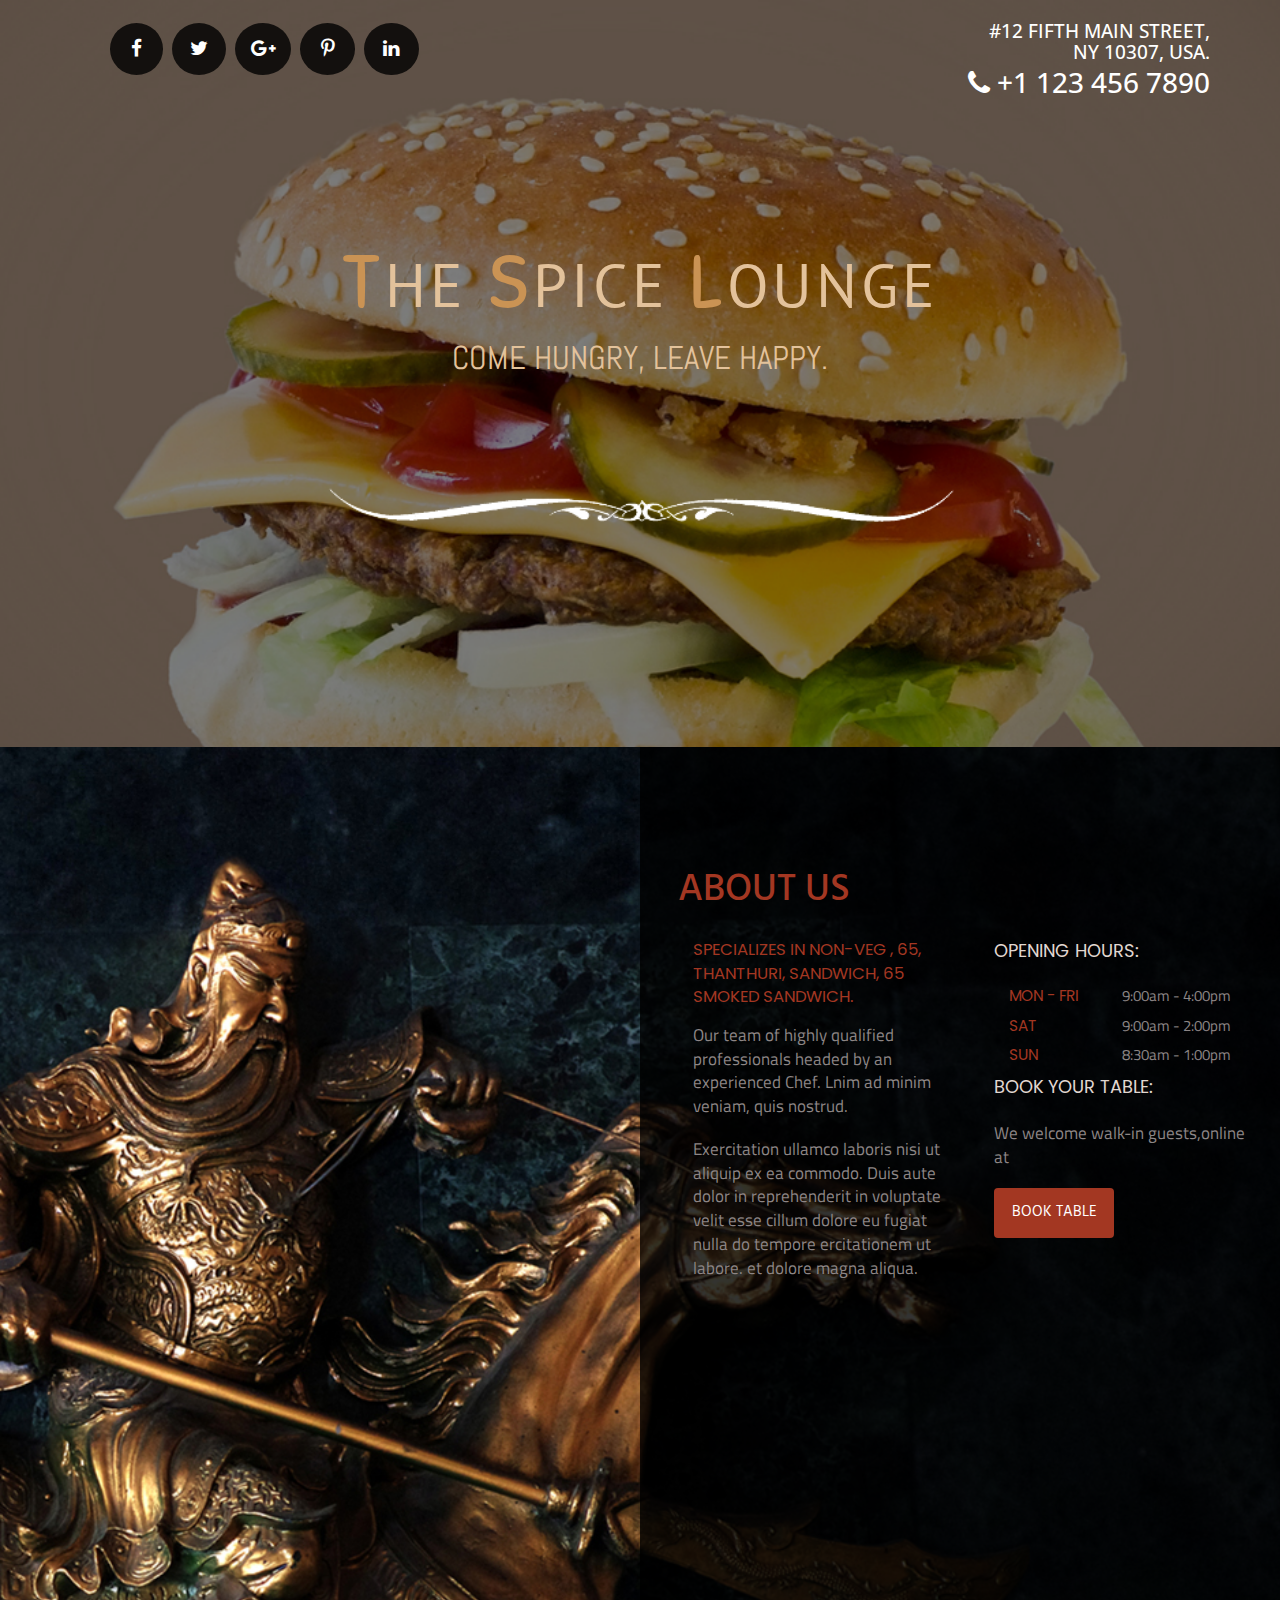
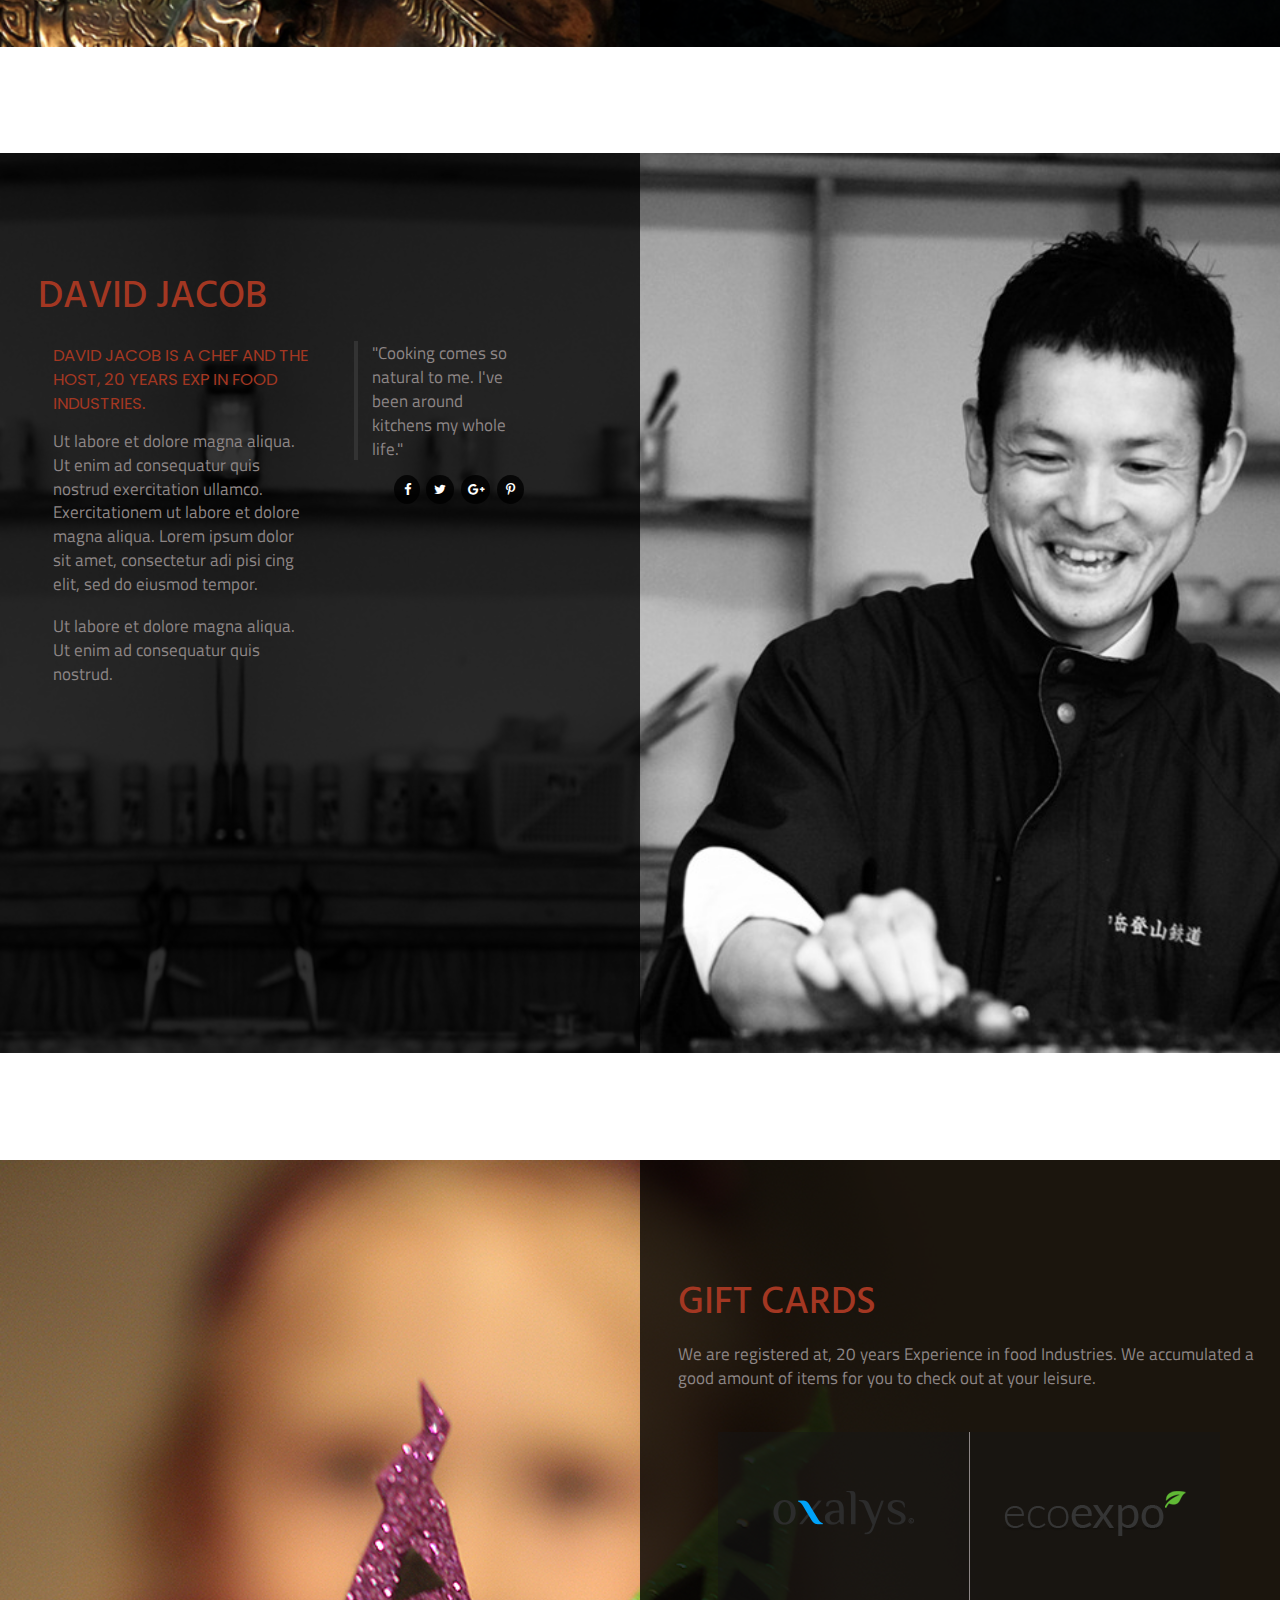
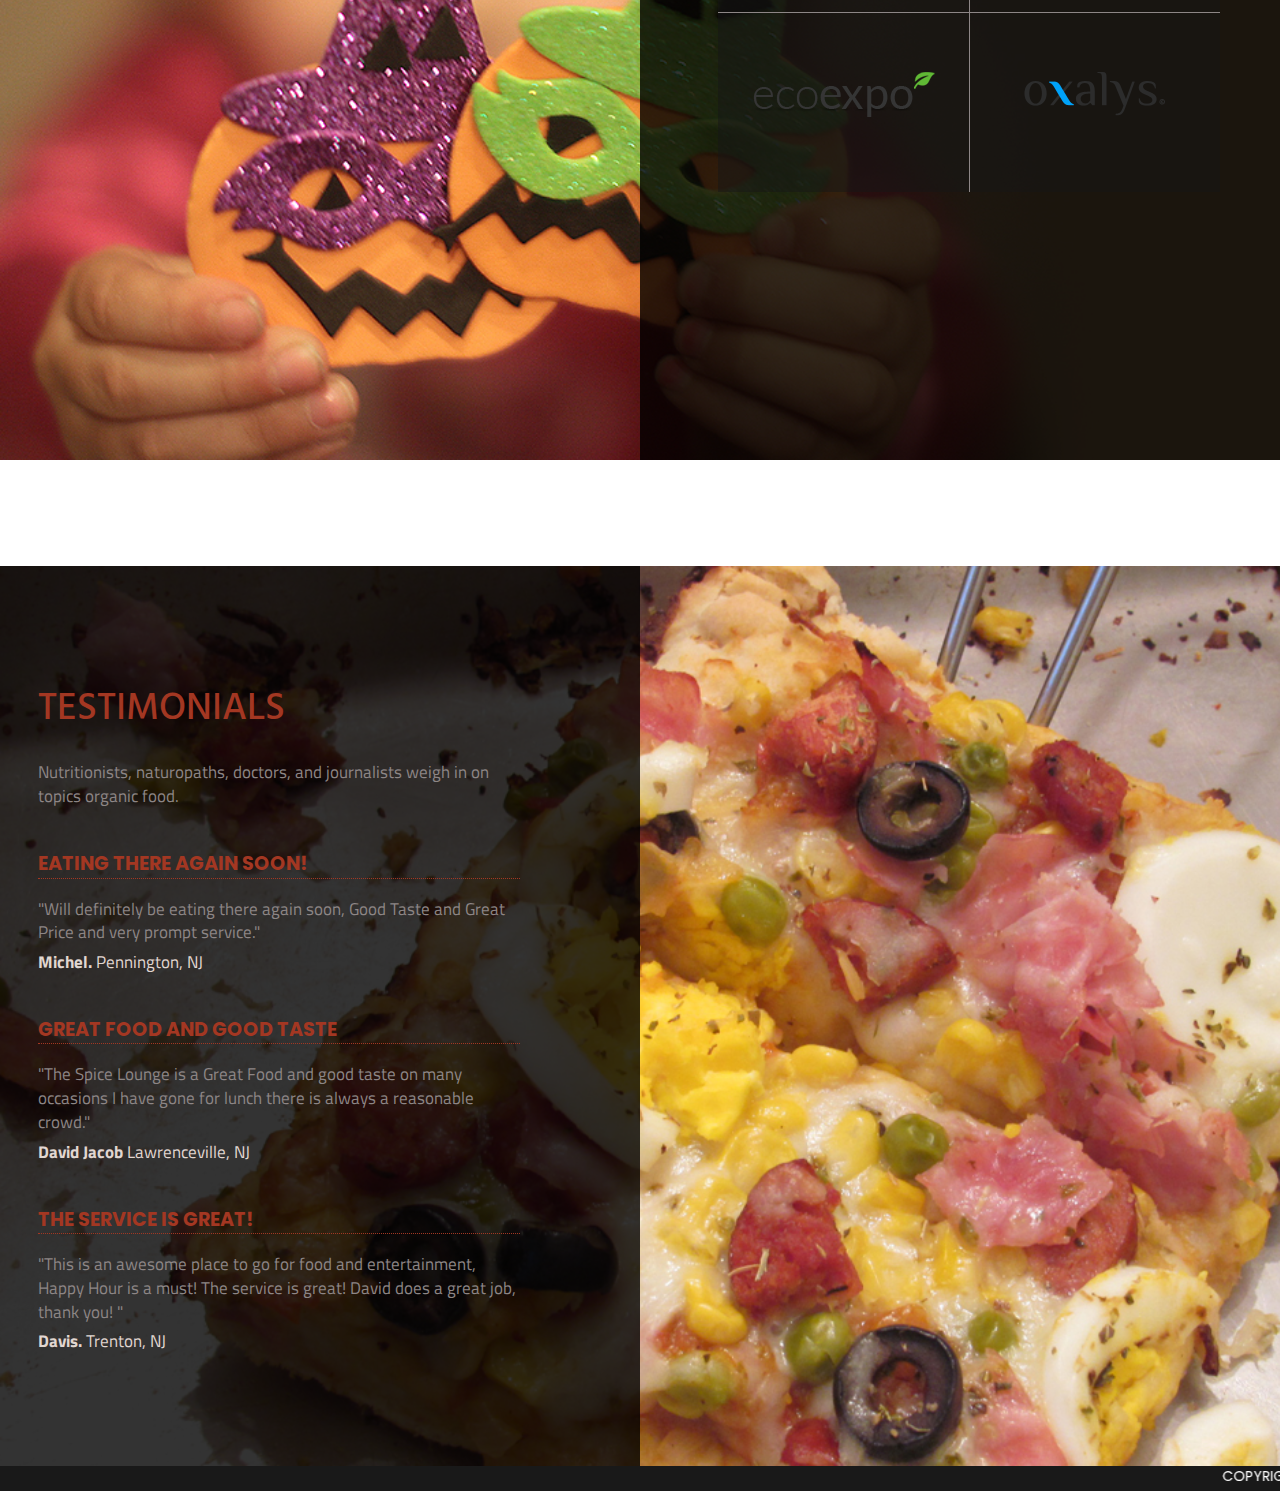
==== commit 12ce43e0: "Final commit" ====
--- a/exhtml/tabout.html
+++ b/exhtml/tabout.html
@@ -120,7 +120,7 @@
                 <span class="icon-bar"></span>
                 <span class="icon-bar"></span>
               </button>
-              <a class="navbar-brand" href="../test.html"
+              <a class="navbar-brand" href="../index.html"
                 >THE <span>SPICE</span> LOUNGE</a
               >
             </div>
